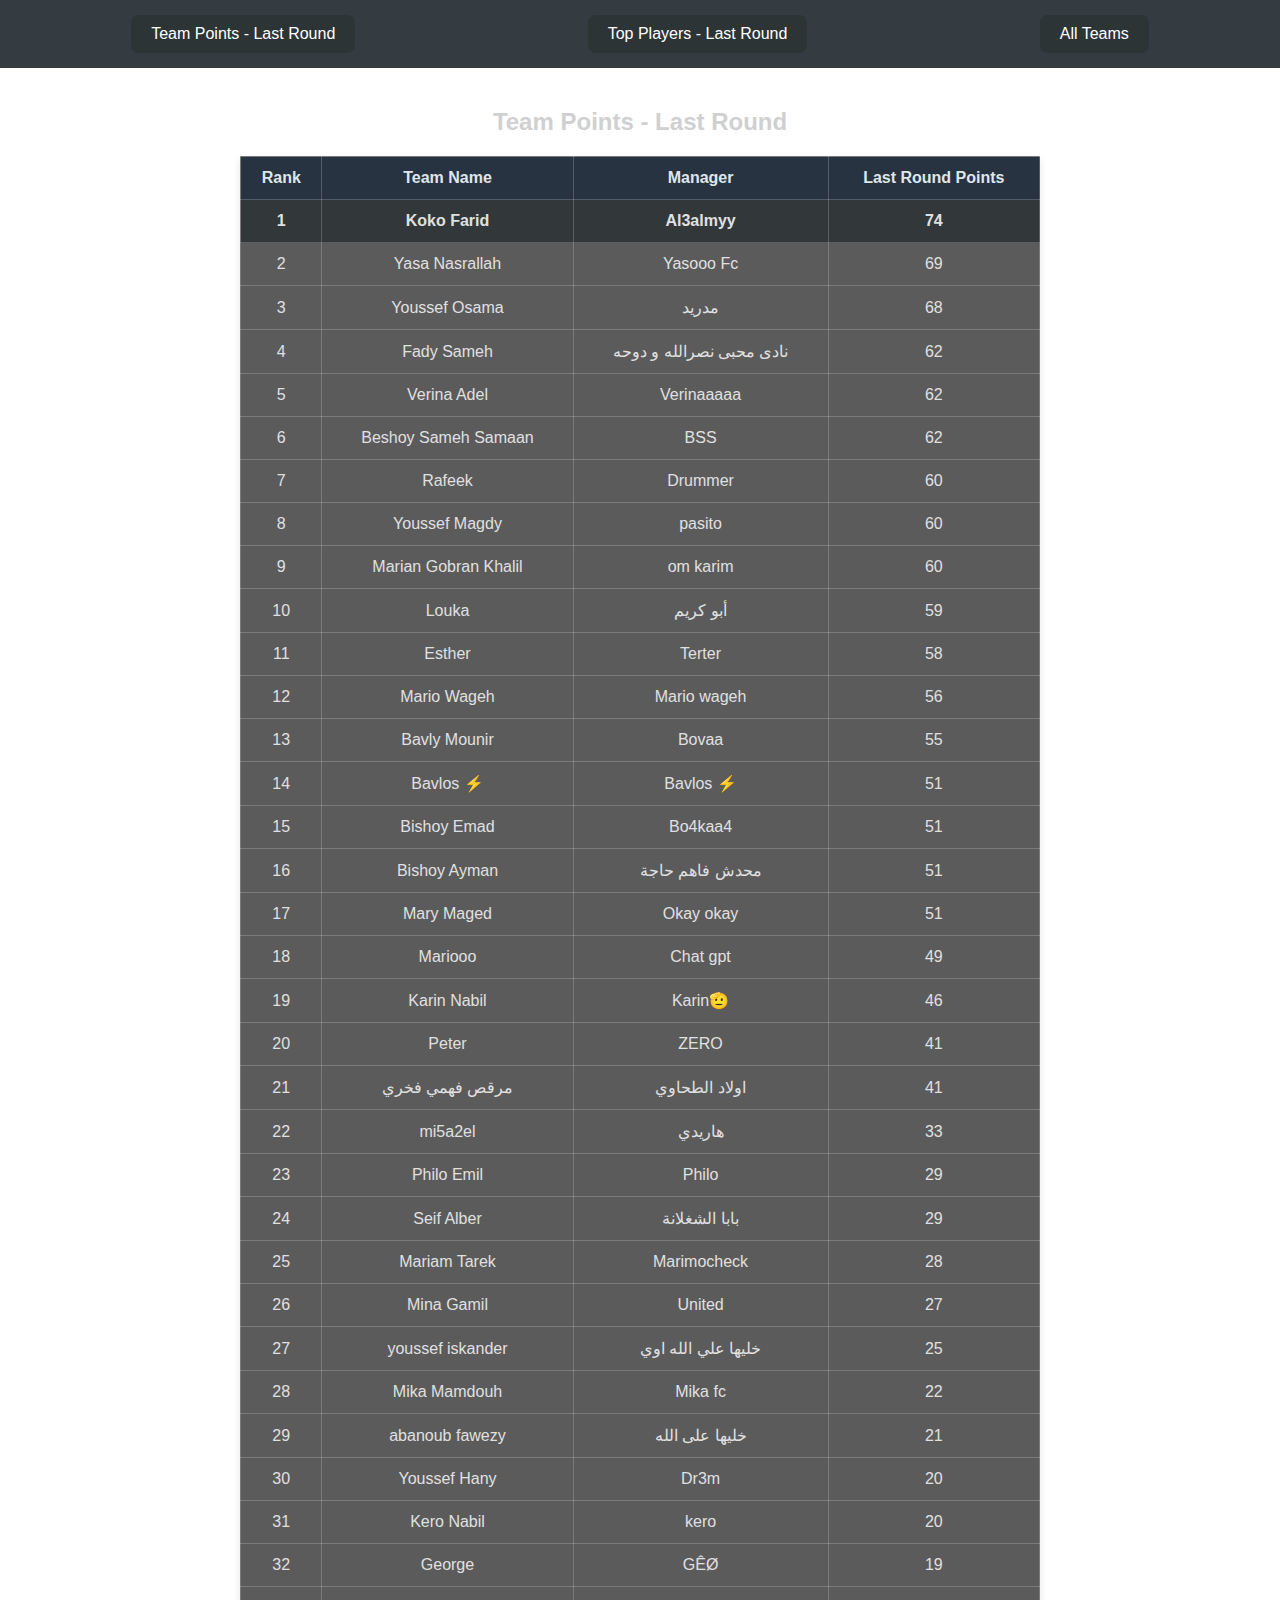
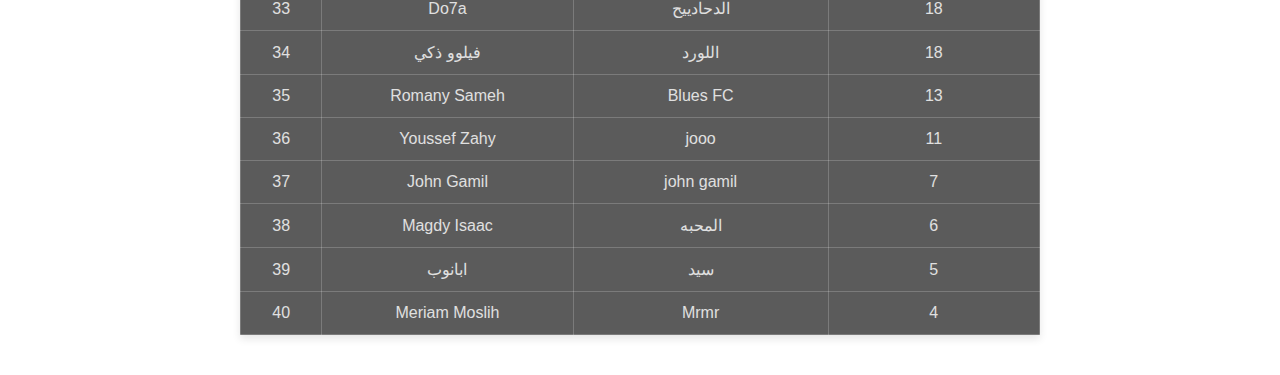
==== index.html @ fc651356 "Update index.html" ====
<!DOCTYPE html>
<html lang="en">
<head>
    <meta charset="UTF-8">
    <meta http-equiv="X-UA-Compatible" content="IE=edge">
    <meta name="viewport" content="width=device-width, initial-scale=1.0">
    <title>Fantasy League Dashboard</title>
     
    <link rel="stylesheet" href="style.css">
</head>
<body>
    <header>
        <nav>
            <button onclick="showSection('fantasy-teams')">Team Points - Last Round</button>
            <button onclick="showSection('top-players')">Top Players - Last Round</button>
            <button onclick="showSection('all-teams')">All Teams</button>
        </nav>
    </header>
    <main>
        <!-- Fantasy Teams Section -->
        <section id="fantasy-teams" class="section active">
            <h2>Team Points - Last Round</h2>
            <table>
                <thead>
                    <tr>
                        <th>Rank</th>
                        <th>Team Name</th>
                        <th>Manager</th>
                        <th>Last Round Points</th>
                    </tr>
                </thead>
                <tbody>
            <tr><td>1</td><td>Koko Farid</td><td>Al3almyy</td><td>74</td></tr>
            <tr><td>2</td><td>Yasa Nasrallah</td><td>Yasooo Fc</td><td>69</td></tr>
            <tr><td>3</td><td>Youssef Osama</td><td>مدريد</td><td>68</td></tr>
            <tr><td>4</td><td>Fady Sameh</td><td>نادى محبى نصرالله و دوحه</td><td>62</td></tr>
            <tr><td>5</td><td>Verina Adel</td><td>Verinaaaaa</td><td>62</td></tr>
            <tr><td>6</td><td>Beshoy Sameh Samaan</td><td>BSS</td><td>62</td></tr>
            <tr><td>7</td><td>Rafeek</td><td>Drummer</td><td>60</td></tr>
            <tr><td>8</td><td>Youssef Magdy</td><td>pasito</td><td>60</td></tr>
            <tr><td>9</td><td>Marian Gobran Khalil</td><td>om karim</td><td>60</td></tr>
            <tr><td>10</td><td>Louka</td><td>أبو كريم</td><td>59</td></tr>
            <tr><td>11</td><td>Esther</td><td>Terter</td><td>58</td></tr>
            <tr><td>12</td><td>Mario Wageh</td><td>Mario wageh</td><td>56</td></tr>
            <tr><td>13</td><td>Bavly Mounir</td><td>Bovaa</td><td>55</td></tr>
            <tr><td>14</td><td>Bavlos ⚡</td><td>Bavlos ⚡</td><td>51</td></tr>
            <tr><td>15</td><td>Bishoy Emad</td><td>Bo4kaa4</td><td>51</td></tr>
            <tr><td>16</td><td>Bishoy Ayman</td><td>محدش فاهم حاجة</td><td>51</td></tr>
            <tr><td>17</td><td>Mary Maged</td><td>Okay okay</td><td>51</td></tr>
            <tr><td>18</td><td>Mariooo</td><td>Chat gpt</td><td>49</td></tr>
            <tr><td>19</td><td>Karin Nabil</td><td>Karin🫡</td><td>46</td></tr>
            <tr><td>20</td><td>Peter</td><td>ZERO</td><td>41</td></tr>
            <tr><td>21</td><td>مرقص فهمي فخري</td><td>اولاد الطحاوي</td><td>41</td></tr>
            <tr><td>22</td><td>mi5a2el</td><td>هاريدي</td><td>33</td></tr>
            <tr><td>23</td><td>Philo Emil</td><td>Philo</td><td>29</td></tr>
            <tr><td>24</td><td>Seif Alber</td><td>بابا الشغلانة</td><td>29</td></tr>
            <tr><td>25</td><td>Mariam Tarek</td><td>Marimocheck</td><td>28</td></tr>
            <tr><td>26</td><td>Mina Gamil</td><td>United</td><td>27</td></tr>
            <tr><td>27</td><td>youssef iskander </td><td>خليها علي الله اوي</td><td>25</td></tr>
            <tr><td>28</td><td>Mika Mamdouh</td><td>Mika fc</td><td>22</td></tr>
            <tr><td>29</td><td>abanoub fawezy</td><td>خليها على الله</td><td>21</td></tr>
            <tr><td>30</td><td>Youssef Hany</td><td>Dr3m</td><td>20</td></tr>
            <tr><td>31</td><td>Kero Nabil</td><td>kero</td><td>20</td></tr>
            <tr><td>32</td><td>George</td><td>GÊØ</td><td>19</td></tr>
            <tr><td>33</td><td>Do7a</td><td>الدحادييح</td><td>18</td></tr>
            <tr><td>34</td><td>فيلوو ذكي</td><td>اللورد</td><td>18</td></tr>
            <tr><td>35</td><td>Romany Sameh</td><td>Blues FC</td><td>13</td></tr>
            <tr><td>36</td><td>Youssef Zahy</td><td>jooo</td><td>11</td></tr>
            <tr><td>37</td><td>John Gamil</td><td>john gamil</td><td>7</td></tr>
            <tr><td>38</td><td>Magdy Isaac</td><td>المحبه</td><td>6</td></tr>
            <tr><td>39</td><td>ابانوب</td><td>سيد</td><td>5</td></tr>
            <tr><td>40</td><td>Meriam Moslih</td><td>Mrmr</td><td>4</td></tr>
                </tbody>
            </table>
        </section>

        <!-- Top Players Section -->
        <section id="top-players" class="section">
            <h2>Top Players - Last Round</h2>
            <div class="player-card-container">
                <div class="player-card">
                    <h3>Player: mario wageh</h3>
                    <p>مستوي: اول</p>
                    <p>Points: 20</p>
                </div>
                <div class="player-card">
                    <h3>Player: paula adel </h3>
                    <p>مستوي : اول </p>
                    <p>Points: 18 </p>
                </div>
                <div class="player-card">
                    <h3>Player: Mr Yonan Diaa { 🔥🔥🔥 اجمد مساعد امين خدمة وصاحب كورة الهاتريك و اجمد حد في البطولة }   </h3>
                    <p> [😔😔 شوفوا التواضع حاطط نفسه تاني علشان الحسد ] مستوي : تاني </p>
                    <p>Points: 16</p>
                </div>
            </div>
        </section>
          <!-- All Teams Section -->
        <section id="all-teams" class="section">
            <h2>All Teams Ranked by Total Points</h2>
            <table>
                <thead>
                    <tr>
                        <th>Rank</th>
                        <th>Player Name</th>
                        <th>Team Name</th>
                        <th>Total Points</th>
                    </tr>
                </thead>
                <tbody>
            </tr>
             <tr><td>1</td><td>Fady Sameh</td><td>نادى محبى نصرالله و دوحه</td><td>171</td></tr>
            <tr><td>2</td><td>Rafeek</td><td>Drummer</td><td>171</td></tr>
            <tr><td>3</td><td>Bavlos ⚡</td><td>Bavlos ⚡</td><td>169</td></tr>
            <tr><td>4</td><td>Bavly Mounir</td><td>Bovaa</td><td>166</td></tr>
            <tr><td>5</td><td>Youssef Osama</td><td>مدريد</td><td>156</td></tr>
            <tr><td>6</td><td>Youssef Magdy</td><td>pasito</td><td>153</td></tr>
            <tr><td>7</td><td>Mariooo</td><td>Chat gpt</td><td>153</td></tr>
            <tr><td>8</td><td>Louka</td><td>أبو كريم</td><td>138</td></tr>
            <tr><td>9</td><td>Verina Adel</td><td>Verinaaaaa</td><td>137</td></tr>
            <tr><td>10</td><td>Bishoy Emad</td><td>Bo4kaa4</td><td>133</td></tr>
            <tr><td>11</td><td>Youssef Hany</td><td>Dr3m</td><td>131</td></tr>
            <tr><td>12</td><td>Bishoy Ayman</td><td>محدش فاهم حاجة</td><td>127</td></tr>
            <tr><td>13</td><td>Yasa Nasrallah</td><td>Yasooo Fc</td><td>122</td></tr>
            <tr><td>14</td><td>Marian Gobran Khalil</td><td>om karim</td><td>104</td></tr>
            <tr><td>15</td><td>Esther</td><td>Terter</td><td>104</td></tr>
            <tr><td>16</td><td>Philo Emil</td><td>Philo</td><td>102</td></tr>
            <tr><td>17</td><td>Seif Alber</td><td>بابا الشغلانة</td><td>100</td></tr>
            <tr><td>18</td><td>George</td><td>GÊØ</td><td>99</td></tr>
            <tr><td>19</td><td>Peter</td><td>ZERO</td><td>93</td></tr>
            <tr><td>20</td><td>Mariam Tarek</td><td>Marimocheck</td><td>93</td></tr>
            <tr><td>21</td><td>Koko Farid</td><td>Al3almyy</td><td>91</td></tr>
            <tr><td>22</td><td>Mary Maged</td><td>Okay okay</td><td>86</td></tr>
            <tr><td>23</td><td>Mario Wageh</td><td>Mario wageh</td><td>85</td></tr>
            <tr><td>24</td><td>Romany Sameh</td><td>Blues FC</td><td>84</td></tr>
            <tr><td>25</td><td>Mika Mamdouh</td><td>Mika fc</td><td>81</td></tr>
            <tr><td>26</td><td>Do7a</td><td>الدحادييح</td><td>79</td></tr>
            <tr><td>27</td><td>Karin Nabil</td><td>Karin🫡</td><td>77</td></tr>
            <tr><td>28</td><td>مرقص فهمي فخري</td><td>اولاد الطحاوي</td><td>72</td></tr>
            <tr><td>29</td><td>Meriam Moslih</td><td>Mrmr</td><td>66</td></tr>
            <tr><td>30</td><td>Kero Nabil</td><td>kero</td><td>64</td></tr>
            <tr><td>31</td><td>Mi5a2el</td><td>هاريدي</td><td>63</td></tr>
            <tr><td>32</td><td>Beshoy Sameh Samaan</td><td>BSS</td><td>62</td></tr>
            <tr><td>33</td><td>خليها علي الله اوي</td><td>خليها علي الله اوي</td><td>55</td></tr>
            <tr><td>34</td><td>Mina Gamil</td><td>United</td><td>53</td></tr>
            <tr><td>35</td><td>Youssef Zahy</td><td>jooo</td><td>51</td></tr>
            <tr><td>36</td><td>مريم يعقوب</td><td>Fantasy asfaar</td><td>48</td></tr>
            <tr><td>37</td><td>فيلوو ذكي</td><td>اللورد</td><td>46</td></tr>
            <tr><td>38</td><td>ابانوب</td><td>سيد</td><td>43</td></tr>
            <tr><td>39</td><td>ميرو</td><td>ميرو</td><td>40</td></tr>
            <tr><td>40</td><td>يوسف نصرالله</td><td>الحصان الفسفوري</td><td>38</td></tr>
            <tr><td>41</td><td>Yousab</td><td>ضحكة 😂😂😂😂🙈</td><td>36</td></tr>
            <tr><td>42</td><td>Magdy Isaac</td><td>المحبه</td><td>29</td></tr>
            <tr><td>43</td><td>خليها على الله</td><td>خليها على الله</td><td>25</td></tr>
            <tr><td>44</td><td>سامح</td><td>سامح</td><td>18</td></tr>
            <tr><td>45</td><td>Remon Ehab</td><td>هكر عين شمس 😎😎☝️☝️</td><td>17</td></tr>
            <tr><td>46</td><td>John Gamil</td><td>john gamil</td><td>15</td></tr>
            <tr><td>47</td><td>Mario FC</td><td>mario fc</td><td>13</td></tr>
            <tr><td>48</td><td>Andrew Gamal</td><td>Zezowski</td><td>4</td></tr>
        </tbody>
    </main>

    <script src="script.js"></script>
</body>
    </html>
---- style.css ----
/* General Reset */
* {
    margin: 0;
    padding: 0;
    box-sizing: border-box;
}

body {
    font-family: Arial, sans-serif;
    background-image: url("https://raw.githubusercontent.com/DaweryElAsfar/DaweryElAsfar.github.io/refs/heads/main/modern-cricket-stadium-night.jpg");
    background-size: cover;
    background-position: center;
    background-repeat: no-repeat;
    color: #d0d0d0; /* Softer white for better readability */
}

/* Navigation Bar */
nav {
    background-color: rgba(30, 39, 46, 0.9); /* Darker navy background */
    color: white;
    display: flex;
    justify-content: space-around;
    padding: 15px;
}

nav button {
    background-color: #2d3436; /* Darker shade for buttons */
    color: white;
    border: none;
    padding: 10px 20px;
    cursor: pointer;
    font-size: 16px;
    border-radius: 8px;
    transition: background-color 0.3s ease;
}

nav button:hover {
    background-color: #0984e3; /* Dark cyan on hover */
}

/* Section Styling */
.section {
    display: none;
    margin: 40px auto;
    max-width: 900px;
    text-align: center;
    position: relative;
    z-index: 1;
}

.section.active {
    display: block;
}

/* Table Styling */
table {
    margin: 20px auto;
    width: 100%;
    max-width: 800px;
    border-collapse: collapse;
    box-shadow: 0 4px 8px rgba(0, 0, 0, 0.1);
    background-color: rgba(50, 50, 50, 0.8); /* Darker background for the table */
}

th, td {
    border: 1px solid rgba(255, 255, 255, 0.2);
    padding: 12px;
    text-align: center;
    color: #e0e0e0; /* Light gray for readability */
    font-family: 'Verdana', sans-serif;
    font-size: 1rem;
}

th {
    background-color: rgba(34, 47, 62, 0.9); /* Darker navy for headers */
    font-weight: bold;
    color: #dfe6e9; /* Light gray for contrast */
}

tbody tr:hover {
    background-color: rgba(255, 255, 255, 0.05); /* Subtle hover effect */
}

/* Special Style for the First Rank */
tbody tr:first-child {
    background-color: rgba(45, 52, 54, 0.9); /* Dark color for first rank */
    color: #00cec9; /* Highlighted cyan text */
    font-weight: bold;
    animation: first-rank-glow 2s infinite alternate;
}

@keyframes first-rank-glow {
    from {
        box-shadow: 0 0 10px #81ecec;
    }
    to {
        box-shadow: 0 0 20px #00cec9;
    }
}

/* Player Card Styling */
.player-card-container {
    display: flex;
    flex-wrap: wrap;
    justify-content: center;
    gap: 20px;
    margin-top: 20px;
}

.player-card {
    background-color: rgba(34, 47, 62, 0.9); /* Dark navy background */
    color: #dfe6e9;
    border-radius: 12px;
    box-shadow: 0 8px 16px rgba(0, 0, 0, 0.2);
    padding: 20px;
    width: 250px;
    text-align: center;
    font-family: 'Verdana', sans-serif;
    font-size: 1.1rem;
    transition: transform 0.3s ease, box-shadow 0.3s ease;
}

.player-card:hover {
    transform: translateY(-10px);
    box-shadow: 0 12px 24px rgba(0, 0, 0, 0.3);
}

.player-card h3 {
    font-size: 1.4rem;
    margin-bottom: 10px;
    color: #00cec9; /* Bright cyan for player name */
}

.player-card p {
    font-size: 1rem;
    color: #b2bec3; /* Softer light gray for player details */
}
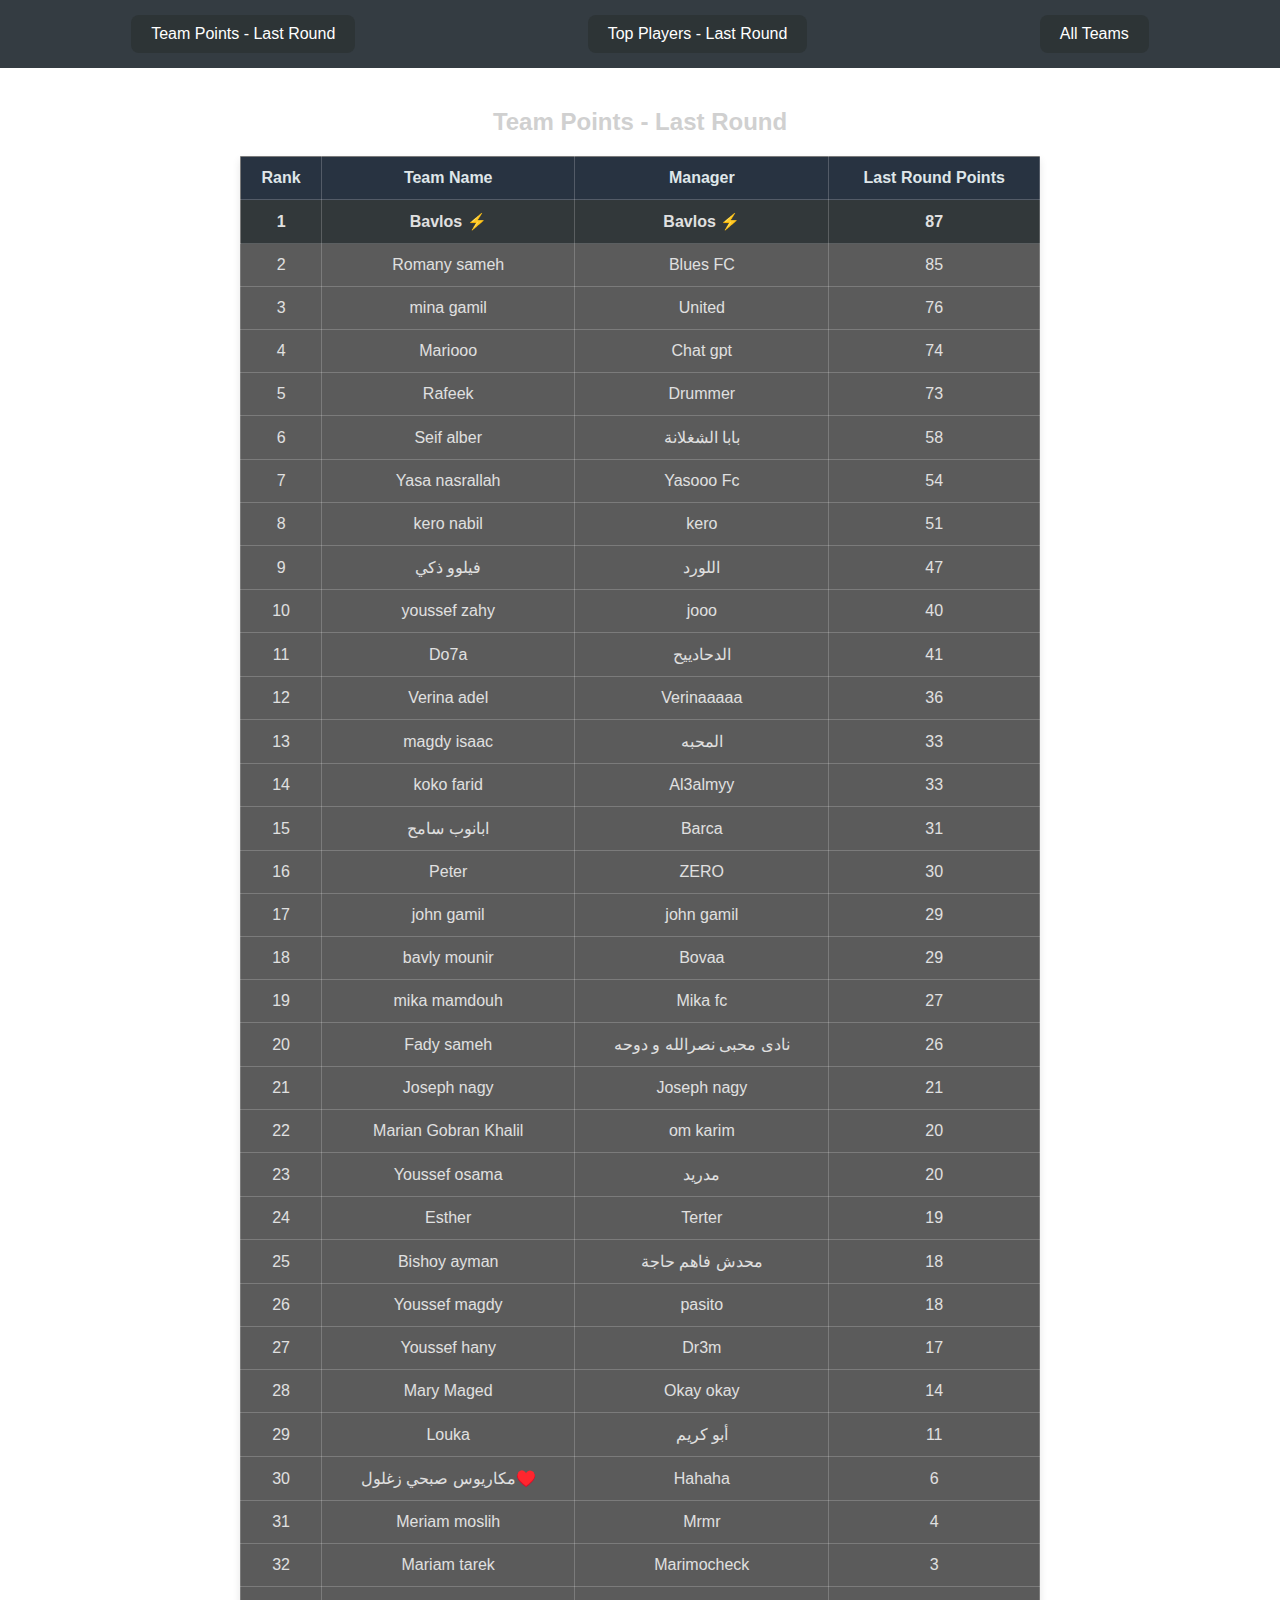
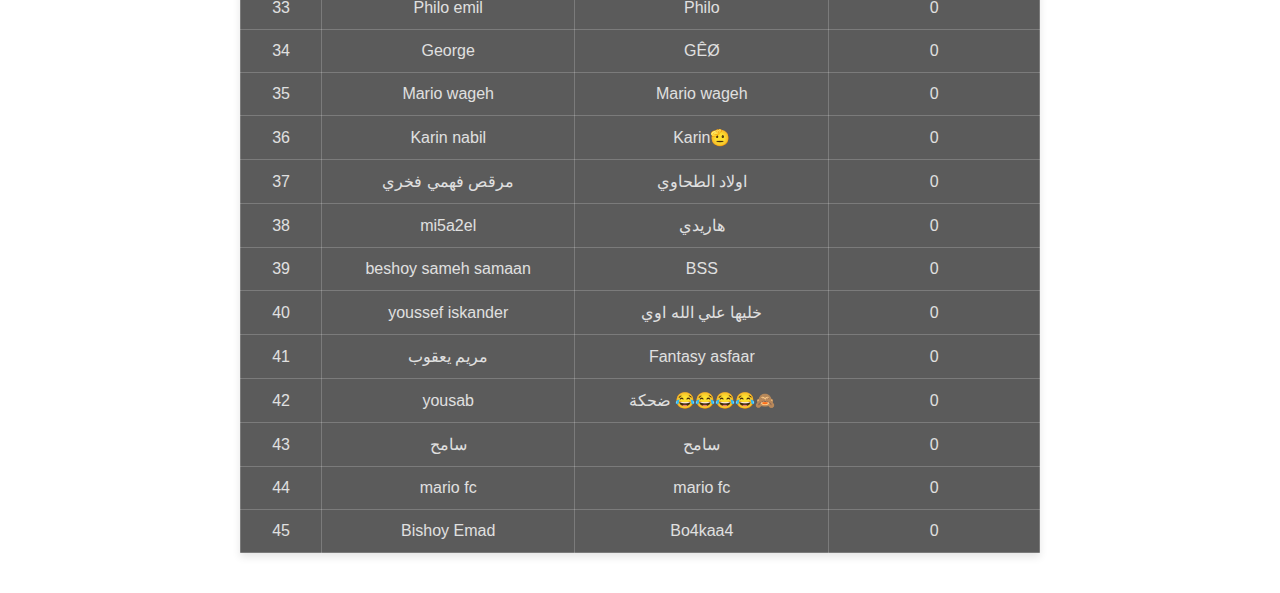
==== commit a6af882e: "Update index.html" ====
--- a/index.html
+++ b/index.html
@@ -29,48 +29,53 @@
                         <th>Last Round Points</th>
                     </tr>
                 </thead>
-                <tbody>
-            <tr><td>1</td><td>Koko Farid</td><td>Al3almyy</td><td>74</td></tr>
-            <tr><td>2</td><td>Yasa Nasrallah</td><td>Yasooo Fc</td><td>69</td></tr>
-            <tr><td>3</td><td>Youssef Osama</td><td>مدريد</td><td>68</td></tr>
-            <tr><td>4</td><td>Fady Sameh</td><td>نادى محبى نصرالله و دوحه</td><td>62</td></tr>
-            <tr><td>5</td><td>Verina Adel</td><td>Verinaaaaa</td><td>62</td></tr>
-            <tr><td>6</td><td>Beshoy Sameh Samaan</td><td>BSS</td><td>62</td></tr>
-            <tr><td>7</td><td>Rafeek</td><td>Drummer</td><td>60</td></tr>
-            <tr><td>8</td><td>Youssef Magdy</td><td>pasito</td><td>60</td></tr>
-            <tr><td>9</td><td>Marian Gobran Khalil</td><td>om karim</td><td>60</td></tr>
-            <tr><td>10</td><td>Louka</td><td>أبو كريم</td><td>59</td></tr>
-            <tr><td>11</td><td>Esther</td><td>Terter</td><td>58</td></tr>
-            <tr><td>12</td><td>Mario Wageh</td><td>Mario wageh</td><td>56</td></tr>
-            <tr><td>13</td><td>Bavly Mounir</td><td>Bovaa</td><td>55</td></tr>
-            <tr><td>14</td><td>Bavlos ⚡</td><td>Bavlos ⚡</td><td>51</td></tr>
-            <tr><td>15</td><td>Bishoy Emad</td><td>Bo4kaa4</td><td>51</td></tr>
-            <tr><td>16</td><td>Bishoy Ayman</td><td>محدش فاهم حاجة</td><td>51</td></tr>
-            <tr><td>17</td><td>Mary Maged</td><td>Okay okay</td><td>51</td></tr>
-            <tr><td>18</td><td>Mariooo</td><td>Chat gpt</td><td>49</td></tr>
-            <tr><td>19</td><td>Karin Nabil</td><td>Karin🫡</td><td>46</td></tr>
-            <tr><td>20</td><td>Peter</td><td>ZERO</td><td>41</td></tr>
-            <tr><td>21</td><td>مرقص فهمي فخري</td><td>اولاد الطحاوي</td><td>41</td></tr>
-            <tr><td>22</td><td>mi5a2el</td><td>هاريدي</td><td>33</td></tr>
-            <tr><td>23</td><td>Philo Emil</td><td>Philo</td><td>29</td></tr>
-            <tr><td>24</td><td>Seif Alber</td><td>بابا الشغلانة</td><td>29</td></tr>
-            <tr><td>25</td><td>Mariam Tarek</td><td>Marimocheck</td><td>28</td></tr>
-            <tr><td>26</td><td>Mina Gamil</td><td>United</td><td>27</td></tr>
-            <tr><td>27</td><td>youssef iskander </td><td>خليها علي الله اوي</td><td>25</td></tr>
-            <tr><td>28</td><td>Mika Mamdouh</td><td>Mika fc</td><td>22</td></tr>
-            <tr><td>29</td><td>abanoub fawezy</td><td>خليها على الله</td><td>21</td></tr>
-            <tr><td>30</td><td>Youssef Hany</td><td>Dr3m</td><td>20</td></tr>
-            <tr><td>31</td><td>Kero Nabil</td><td>kero</td><td>20</td></tr>
-            <tr><td>32</td><td>George</td><td>GÊØ</td><td>19</td></tr>
-            <tr><td>33</td><td>Do7a</td><td>الدحادييح</td><td>18</td></tr>
-            <tr><td>34</td><td>فيلوو ذكي</td><td>اللورد</td><td>18</td></tr>
-            <tr><td>35</td><td>Romany Sameh</td><td>Blues FC</td><td>13</td></tr>
-            <tr><td>36</td><td>Youssef Zahy</td><td>jooo</td><td>11</td></tr>
-            <tr><td>37</td><td>John Gamil</td><td>john gamil</td><td>7</td></tr>
-            <tr><td>38</td><td>Magdy Isaac</td><td>المحبه</td><td>6</td></tr>
-            <tr><td>39</td><td>ابانوب</td><td>سيد</td><td>5</td></tr>
-            <tr><td>40</td><td>Meriam Moslih</td><td>Mrmr</td><td>4</td></tr>
-                </tbody>
+                        <tbody>
+            <tr><td>1</td><td>Bavlos ⚡</td><td>Bavlos ⚡</td><td>87</td></tr>
+            <tr><td>2</td><td>Romany sameh</td><td>Blues FC</td><td>85</td></tr>
+            <tr><td>3</td><td>mina gamil</td><td>United</td><td>76</td></tr>
+            <tr><td>4</td><td>Mariooo</td><td>Chat gpt</td><td>74</td></tr>
+            <tr><td>5</td><td>Rafeek</td><td>Drummer</td><td>73</td></tr>
+            <tr><td>6</td><td>Seif alber</td><td>بابا الشغلانة</td><td>58</td></tr>
+            <tr><td>7</td><td>Yasa nasrallah</td><td>Yasooo Fc</td><td>54</td></tr>
+            <tr><td>8</td><td>kero nabil</td><td>kero</td><td>51</td></tr>
+            <tr><td>9</td><td>فيلوو ذكي</td><td>اللورد</td><td>47</td></tr>
+            <tr><td>10</td><td>youssef zahy</td><td>jooo</td><td>40</td></tr>
+            <tr><td>11</td><td>Do7a</td><td>الدحادييح</td><td>41</td></tr>
+            <tr><td>12</td><td>Verina adel</td><td>Verinaaaaa</td><td>36</td></tr>
+            <tr><td>13</td><td>magdy isaac</td><td>المحبه</td><td>33</td></tr>
+            <tr><td>14</td><td>koko farid</td><td>Al3almyy</td><td>33</td></tr>
+            <tr><td>15</td><td>ابانوب سامح</td><td>Barca</td><td>31</td></tr>
+            <tr><td>16</td><td>Peter</td><td>ZERO</td><td>30</td></tr>
+            <tr><td>17</td><td>john gamil</td><td>john gamil</td><td>29</td></tr>
+            <tr><td>18</td><td>bavly mounir</td><td>Bovaa</td><td>29</td></tr>
+            <tr><td>19</td><td>mika mamdouh</td><td>Mika fc</td><td>27</td></tr>
+            <tr><td>20</td><td>Fady sameh</td><td>نادى محبى نصرالله و دوحه</td><td>26</td></tr>
+            <tr><td>21</td><td>Joseph nagy</td><td>Joseph nagy</td><td>21</td></tr>
+            <tr><td>22</td><td>Marian Gobran Khalil</td><td>om karim</td><td>20</td></tr>
+            <tr><td>23</td><td>Youssef osama</td><td>مدريد</td><td>20</td></tr>
+            <tr><td>24</td><td>Esther</td><td>Terter</td><td>19</td></tr>
+            <tr><td>25</td><td>Bishoy ayman</td><td>محدش فاهم حاجة</td><td>18</td></tr>
+            <tr><td>26</td><td>Youssef magdy</td><td>pasito</td><td>18</td></tr>
+            <tr><td>27</td><td>Youssef hany</td><td>Dr3m</td><td>17</td></tr>
+            <tr><td>28</td><td>Mary Maged</td><td>Okay okay</td><td>14</td></tr>
+            <tr><td>29</td><td>Louka</td><td>أبو كريم</td><td>11</td></tr>
+            <tr><td>30</td><td>مكاريوس صبحي زغلول♥️</td><td>Hahaha</td><td>6</td></tr>
+            <tr><td>31</td><td>Meriam moslih</td><td>Mrmr</td><td>4</td></tr>
+            <tr><td>32</td><td>Mariam tarek</td><td>Marimocheck</td><td>3</td></tr>
+            <tr><td>33</td><td>Philo emil</td><td>Philo</td><td>0</td></tr>
+            <tr><td>34</td><td>George</td><td>GÊØ</td><td>0</td></tr>
+            <tr><td>35</td><td>Mario wageh</td><td>Mario wageh</td><td>0</td></tr>
+            <tr><td>36</td><td>Karin nabil</td><td>Karin🫡</td><td>0</td></tr>
+            <tr><td>37</td><td>مرقص فهمي فخري</td><td>اولاد الطحاوي</td><td>0</td></tr>
+            <tr><td>38</td><td>mi5a2el</td><td>هاريدي</td><td>0</td></tr>
+            <tr><td>39</td><td>beshoy sameh samaan</td><td>BSS</td><td>0</td></tr>
+            <tr><td>40</td><td>youssef iskander</td><td>خليها علي الله اوي</td><td>0</td></tr>
+            <tr><td>41</td><td>مريم يعقوب</td><td>Fantasy asfaar</td><td>0</td></tr>
+            <tr><td>42</td><td>yousab</td><td>ضحكة 😂😂😂😂🙈</td><td>0</td></tr>
+            <tr><td>43</td><td>سامح</td><td>سامح</td><td>0</td></tr>
+            <tr><td>44</td><td>mario fc</td><td>mario fc</td><td>0</td></tr>
+            <tr><td>45</td><td>Bishoy Emad</td><td>Bo4kaa4</td><td>0</td></tr>
+        </tbody>
             </table>
         </section>
 
@@ -79,19 +84,19 @@
             <h2>Top Players - Last Round</h2>
             <div class="player-card-container">
                 <div class="player-card">
-                    <h3>Player: mario wageh</h3>
-                    <p>مستوي: اول</p>
-                    <p>Points: 20</p>
+                    <h3>Player: mario nader </h3>
+                    <p>مستوي: :تالت</p>
+                    <p>Points: 25 </p>
                 </div>
                 <div class="player-card">
-                    <h3>Player: paula adel </h3>
-                    <p>مستوي : اول </p>
+                    <h3>Player: مرقص فهمي </h3>
+                    <p>مستوي : تاني </p>
                     <p>Points: 18 </p>
                 </div>
                 <div class="player-card">
-                    <h3>Player: Mr Yonan Diaa { 🔥🔥🔥 اجمد مساعد امين خدمة وصاحب كورة الهاتريك و اجمد حد في البطولة }   </h3>
-                    <p> [😔😔 شوفوا التواضع حاطط نفسه تاني علشان الحسد ] مستوي : تاني </p>
-                    <p>Points: 16</p>
+                    <h3>Player: روماني سامح   </h3>
+                    <p> مستوي : تاني </p>
+                    <p>Points: 17 </p>
                 </div>
             </div>
         </section>
@@ -107,56 +112,58 @@
                         <th>Total Points</th>
                     </tr>
                 </thead>
-                <tbody>
-            </tr>
-             <tr><td>1</td><td>Fady Sameh</td><td>نادى محبى نصرالله و دوحه</td><td>171</td></tr>
-            <tr><td>2</td><td>Rafeek</td><td>Drummer</td><td>171</td></tr>
-            <tr><td>3</td><td>Bavlos ⚡</td><td>Bavlos ⚡</td><td>169</td></tr>
-            <tr><td>4</td><td>Bavly Mounir</td><td>Bovaa</td><td>166</td></tr>
-            <tr><td>5</td><td>Youssef Osama</td><td>مدريد</td><td>156</td></tr>
-            <tr><td>6</td><td>Youssef Magdy</td><td>pasito</td><td>153</td></tr>
-            <tr><td>7</td><td>Mariooo</td><td>Chat gpt</td><td>153</td></tr>
-            <tr><td>8</td><td>Louka</td><td>أبو كريم</td><td>138</td></tr>
-            <tr><td>9</td><td>Verina Adel</td><td>Verinaaaaa</td><td>137</td></tr>
-            <tr><td>10</td><td>Bishoy Emad</td><td>Bo4kaa4</td><td>133</td></tr>
-            <tr><td>11</td><td>Youssef Hany</td><td>Dr3m</td><td>131</td></tr>
-            <tr><td>12</td><td>Bishoy Ayman</td><td>محدش فاهم حاجة</td><td>127</td></tr>
-            <tr><td>13</td><td>Yasa Nasrallah</td><td>Yasooo Fc</td><td>122</td></tr>
-            <tr><td>14</td><td>Marian Gobran Khalil</td><td>om karim</td><td>104</td></tr>
-            <tr><td>15</td><td>Esther</td><td>Terter</td><td>104</td></tr>
-            <tr><td>16</td><td>Philo Emil</td><td>Philo</td><td>102</td></tr>
-            <tr><td>17</td><td>Seif Alber</td><td>بابا الشغلانة</td><td>100</td></tr>
-            <tr><td>18</td><td>George</td><td>GÊØ</td><td>99</td></tr>
-            <tr><td>19</td><td>Peter</td><td>ZERO</td><td>93</td></tr>
-            <tr><td>20</td><td>Mariam Tarek</td><td>Marimocheck</td><td>93</td></tr>
-            <tr><td>21</td><td>Koko Farid</td><td>Al3almyy</td><td>91</td></tr>
-            <tr><td>22</td><td>Mary Maged</td><td>Okay okay</td><td>86</td></tr>
-            <tr><td>23</td><td>Mario Wageh</td><td>Mario wageh</td><td>85</td></tr>
-            <tr><td>24</td><td>Romany Sameh</td><td>Blues FC</td><td>84</td></tr>
-            <tr><td>25</td><td>Mika Mamdouh</td><td>Mika fc</td><td>81</td></tr>
-            <tr><td>26</td><td>Do7a</td><td>الدحادييح</td><td>79</td></tr>
-            <tr><td>27</td><td>Karin Nabil</td><td>Karin🫡</td><td>77</td></tr>
-            <tr><td>28</td><td>مرقص فهمي فخري</td><td>اولاد الطحاوي</td><td>72</td></tr>
-            <tr><td>29</td><td>Meriam Moslih</td><td>Mrmr</td><td>66</td></tr>
-            <tr><td>30</td><td>Kero Nabil</td><td>kero</td><td>64</td></tr>
-            <tr><td>31</td><td>Mi5a2el</td><td>هاريدي</td><td>63</td></tr>
-            <tr><td>32</td><td>Beshoy Sameh Samaan</td><td>BSS</td><td>62</td></tr>
-            <tr><td>33</td><td>خليها علي الله اوي</td><td>خليها علي الله اوي</td><td>55</td></tr>
-            <tr><td>34</td><td>Mina Gamil</td><td>United</td><td>53</td></tr>
-            <tr><td>35</td><td>Youssef Zahy</td><td>jooo</td><td>51</td></tr>
-            <tr><td>36</td><td>مريم يعقوب</td><td>Fantasy asfaar</td><td>48</td></tr>
-            <tr><td>37</td><td>فيلوو ذكي</td><td>اللورد</td><td>46</td></tr>
-            <tr><td>38</td><td>ابانوب</td><td>سيد</td><td>43</td></tr>
-            <tr><td>39</td><td>ميرو</td><td>ميرو</td><td>40</td></tr>
-            <tr><td>40</td><td>يوسف نصرالله</td><td>الحصان الفسفوري</td><td>38</td></tr>
-            <tr><td>41</td><td>Yousab</td><td>ضحكة 😂😂😂😂🙈</td><td>36</td></tr>
-            <tr><td>42</td><td>Magdy Isaac</td><td>المحبه</td><td>29</td></tr>
-            <tr><td>43</td><td>خليها على الله</td><td>خليها على الله</td><td>25</td></tr>
-            <tr><td>44</td><td>سامح</td><td>سامح</td><td>18</td></tr>
-            <tr><td>45</td><td>Remon Ehab</td><td>هكر عين شمس 😎😎☝️☝️</td><td>17</td></tr>
-            <tr><td>46</td><td>John Gamil</td><td>john gamil</td><td>15</td></tr>
-            <tr><td>47</td><td>Mario FC</td><td>mario fc</td><td>13</td></tr>
-            <tr><td>48</td><td>Andrew Gamal</td><td>Zezowski</td><td>4</td></tr>
+                       <tbody>
+            <tr><td>1</td><td>Bavlos ⚡</td><td>Bavlos ⚡</td><td>256</td></tr>
+            <tr><td>2</td><td>Rafeek</td><td>Drummer</td><td>244</td></tr>
+            <tr><td>3</td><td>Mariooo</td><td>Chat gpt</td><td>227</td></tr>
+            <tr><td>4</td><td>Fady sameh</td><td>نادى محبى نصرالله و دوحه</td><td>197</td></tr>
+            <tr><td>5</td><td>bavly mounir</td><td>Bovaa</td><td>195</td></tr>
+            <tr><td>6</td><td>Yasa nasrallah</td><td>Yasooo Fc</td><td>176</td></tr>
+            <tr><td>7</td><td>koko farid</td><td>Al3almyy</td><td>176</td></tr>
+            <tr><td>8</td><td>Youssef osama</td><td>مدريد</td><td>176</td></tr>
+            <tr><td>9</td><td>Verina adel</td><td>Verinaaaaa</td><td>173</td></tr>
+            <tr><td>10</td><td>Youssef magdy</td><td>pasito</td><td>171</td></tr>
+            <tr><td>11</td><td>Romany sameh</td><td>Blues FC</td><td>169</td></tr>
+            <tr><td>12</td><td>Seif alber</td><td>بابا الشغلانة</td><td>158</td></tr>
+            <tr><td>13</td><td>Louka</td><td>أبو كريم</td><td>149</td></tr>
+            <tr><td>14</td><td>Youssef hany</td><td>Dr3m</td><td>148</td></tr>
+            <tr><td>15</td><td>Bishoy ayman</td><td>محدش فاهم حاجة</td><td>145</td></tr>
+            <tr><td>16</td><td>Bishoy Emad</td><td>Bo4kaa4</td><td>133</td></tr>
+            <tr><td>17</td><td>mina gamil</td><td>United</td><td>129</td></tr>
+            <tr><td>18</td><td>Marian Gobran Khalil</td><td>om karim</td><td>124</td></tr>
+            <tr><td>19</td><td>Peter</td><td>ZERO</td><td>123</td></tr>
+            <tr><td>20</td><td>Esther</td><td>Terter</td><td>123</td></tr>
+            <tr><td>21</td><td>Do7a</td><td>الدحادييح</td><td>120</td></tr>
+            <tr><td>22</td><td>kero nabil</td><td>kero</td><td>115</td></tr>
+            <tr><td>23</td><td>mika mamdouh</td><td>Mika fc</td><td>108</td></tr>
+            <tr><td>24</td><td>Philo emil</td><td>Philo</td><td>102</td></tr>
+            <tr><td>25</td><td>Mary Maged</td><td>Okay okay</td><td>100</td></tr>
+            <tr><td>26</td><td>George</td><td>GÊØ</td><td>99</td></tr>
+            <tr><td>27</td><td>Mariam tarek</td><td>Marimocheck</td><td>96</td></tr>
+            <tr><td>28</td><td>فيلوو ذكي</td><td>اللورد</td><td>93</td></tr>
+            <tr><td>29</td><td>youssef zahy</td><td>jooo</td><td>91</td></tr>
+            <tr><td>30</td><td>Mario wageh</td><td>Mario wageh</td><td>85</td></tr>
+            <tr><td>31</td><td>Karin nabil</td><td>Karin🫡</td><td>77</td></tr>
+            <tr><td>32</td><td>مرقص فهمي فخري</td><td>اولاد الطحاوي</td><td>72</td></tr>
+            <tr><td>33</td><td>ابانوب</td><td>سيد</td><td>71</td></tr>
+            <tr><td>34</td><td>Meriam moslih</td><td>Mrmr</td><td>70</td></tr>
+            <tr><td>35</td><td>mi5a2el</td><td>هاريدي</td><td>63</td></tr>
+            <tr><td>36</td><td>magdy isaac</td><td>المحبه</td><td>62</td></tr>
+            <tr><td>37</td><td>beshoy sameh samaan</td><td>BSS</td><td>62</td></tr>
+            <tr><td>38</td><td>youssef iskander</td><td>خليها علي الله اوي</td><td>55</td></tr>
+            <tr><td>39</td><td>مريم يعقوب</td><td>Fantasy asfaar</td><td>48</td></tr>
+            <tr><td>40</td><td>john gamil</td><td>john gamil</td><td>44</td></tr>
+            <tr><td>41</td><td>ميرو</td><td>ميرو</td><td>40</td></tr>
+            <tr><td>42</td><td>يوسف نصرالله</td><td>الحصان الفسفوري</td><td>38</td></tr>
+            <tr><td>43</td><td>yousab</td><td>ضحكة 😂😂😂😂🙈</td><td>36</td></tr>
+            <tr><td>44</td><td>ابانوب سامح</td><td>Barca</td><td>31</td></tr>
+            <tr><td>45</td><td>abanoub fawezy</td><td>خليها على الله</td><td>25</td></tr>
+            <tr><td>46</td><td>Joseph nagy</td><td>Joseph nagy</td><td>21</td></tr>
+            <tr><td>47</td><td>سامح</td><td>سامح</td><td>18</td></tr>
+            <tr><td>48</td><td>remon ehab</td><td>هكر عين شمس 😎😎☝️☝️</td><td>17</td></tr>
+            <tr><td>49</td><td>mario fc</td><td>mario fc</td><td>13</td></tr>
+            <tr><td>50</td><td>مكاريوس صبحي زغلول♥️</td><td>Hahaha</td><td>6</td></tr>
+            <tr><td>51</td><td>andrew gamal</td><td>Zezowski</td><td>4</td></tr>
         </tbody>
     </main>
 
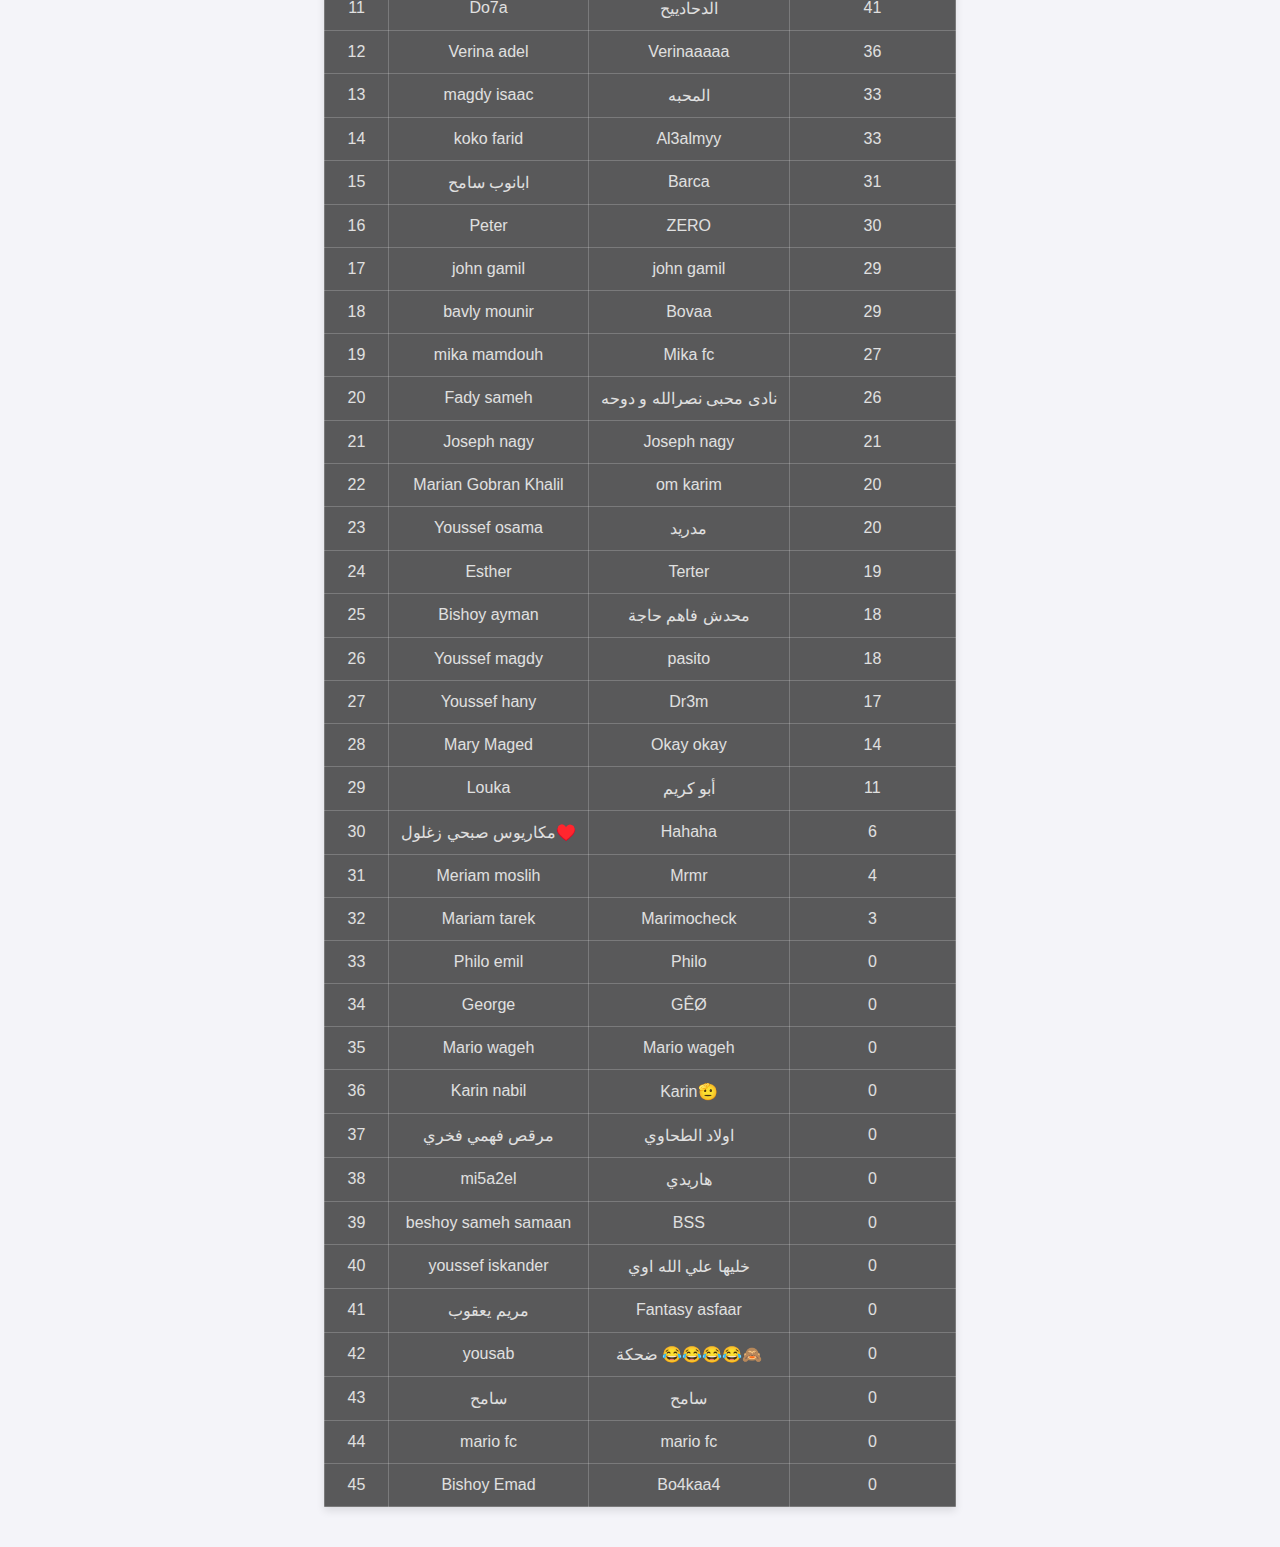
==== commit 8a15f94e: "Update index.html" ====
--- a/index.html
+++ b/index.html
@@ -12,7 +12,7 @@
     <header>
         <nav>
             <button onclick="showSection('fantasy-teams')">Team Points - Last Round</button>
-            <button onclick="showSection('top-players')">Top Players - Last Round</button>
+            <button onclick="showSection('top-players')"></button>
             <button onclick="showSection('all-teams')">All Teams</button>
         </nav>
     </header>
@@ -165,6 +165,161 @@
             <tr><td>50</td><td>مكاريوس صبحي زغلول♥️</td><td>Hahaha</td><td>6</td></tr>
             <tr><td>51</td><td>andrew gamal</td><td>Zezowski</td><td>4</td></tr>
         </tbody>
+    <meta charset="UTF-8">
+    <meta name="viewport" content="width=device-width, initial-scale=1.0">
+    <title>Player Ranking</title>
+    <style>
+        body {
+            font-family: Arial, sans-serif;
+            display: flex;
+            flex-direction: column;
+            align-items: center;
+            justify-content: center;
+            height: 100vh;
+            margin: 0;
+            background: #f4f4f9;
+        }
+        .podium {
+            display: flex;
+            align-items: flex-end;
+            gap: 20px;
+        }
+        .player-card {
+            position: relative;
+            width: 120px;
+            height: 150px;
+            display: flex;
+            flex-direction: column;
+            align-items: center;
+            justify-content: center;
+            background: #ddd;
+            border-radius: 10px;
+            box-shadow: 0 4px 8px rgba(0, 0, 0, 0.1);
+            cursor: pointer;
+            transition: transform 0.3s, box-shadow 0.3s;
+        }
+        .player-card:hover {
+            transform: translateY(-10px);
+            box-shadow: 0 8px 16px rgba(0, 0, 0, 0.2);
+        }
+        .gold {
+            background: gold;
+            animation: pulse 2s infinite;
+        }
+        .silver {
+            background: silver;
+            animation: shimmer 2s linear infinite;
+        }
+        .bronze {
+            background: #cd7f32;
+            animation: spinIn 1s ease-out;
+        }
+        .player-name {
+            font-weight: bold;
+            margin-top: 10px;
+        }
+        @keyframes pulse {
+            0%, 100% { box-shadow: 0 0 10px rgba(255, 215, 0, 0.5); }
+            50% { box-shadow: 0 0 20px rgba(255, 215, 0, 1); }
+        }
+        @keyframes shimmer {
+            0% { background-position: -150%; }
+            100% { background-position: 150%; }
+        }
+        @keyframes spinIn {
+            0% { transform: rotateY(90deg); opacity: 0; }
+            100% { transform: rotateY(0deg); opacity: 1; }
+        }
+        .details {
+            margin-top: 20px;
+            width: 80%;
+            max-width: 600px;
+            background: #fff;
+            padding: 20px;
+            border-radius: 10px;
+            box-shadow: 0 4px 8px rgba(0, 0, 0, 0.1);
+            display: none;
+        }
+        .details table {
+            width: 100%;
+            border-collapse: collapse;
+        }
+        .details table th, .details table td {
+            padding: 10px;
+            text-align: left;
+            border-bottom: 1px solid #ddd;
+        }
+    </style>
+</head>
+<body>
+    <div class="podium">
+        <div class="player-card silver" data-player="silver">
+            <div class="player-name">Silver</div>
+        </div>
+        <div class="player-card gold" data-player="gold">
+            <div class="player-name">Gold</div>
+        </div>
+        <div class="player-card bronze" data-player="bronze">
+            <div class="player-name">Bronze</div>
+        </div>
+    </div>
+
+    <div class="details" id="details">
+        <h3>Player Details</h3>
+        <table>
+            <thead>
+                <tr>
+                    <th>Round</th>
+                    <th>Points</th>
+                </tr>
+            </thead>
+            <tbody id="details-body">
+                <!-- Dynamic content goes here -->
+            </tbody>
+        </table>
+    </div>
+
+    <script>
+        const players = {
+            gold: [
+                { round: 1, points: 50 },
+                { round: 2, points: 70 },
+                { round: 3, points: 90 },
+            ],
+            silver: [
+                { round: 1, points: 40 },
+                { round: 2, points: 60 },
+                { round: 3, points: 80 },
+            ],
+            bronze: [
+                { round: 1, points: 30 },
+                { round: 2, points: 50 },
+                { round: 3, points: 70 },
+            ],
+        };
+
+        const cards = document.querySelectorAll('.player-card');
+        const details = document.getElementById('details');
+        const detailsBody = document.getElementById('details-body');
+
+        cards.forEach(card => {
+            card.addEventListener('click', () => {
+                const player = card.dataset.player;
+                const data = players[player];
+
+                detailsBody.innerHTML = data.map(row => `
+                    <tr>
+                        <td>${row.round}</td>
+                        <td>${row.points}</td>
+                    </tr>
+                `).join('');
+
+                details.style.display = 'block';
+            });
+        });
+    </script>
+
+                
     </main>
 
     <script src="script.js"></script>
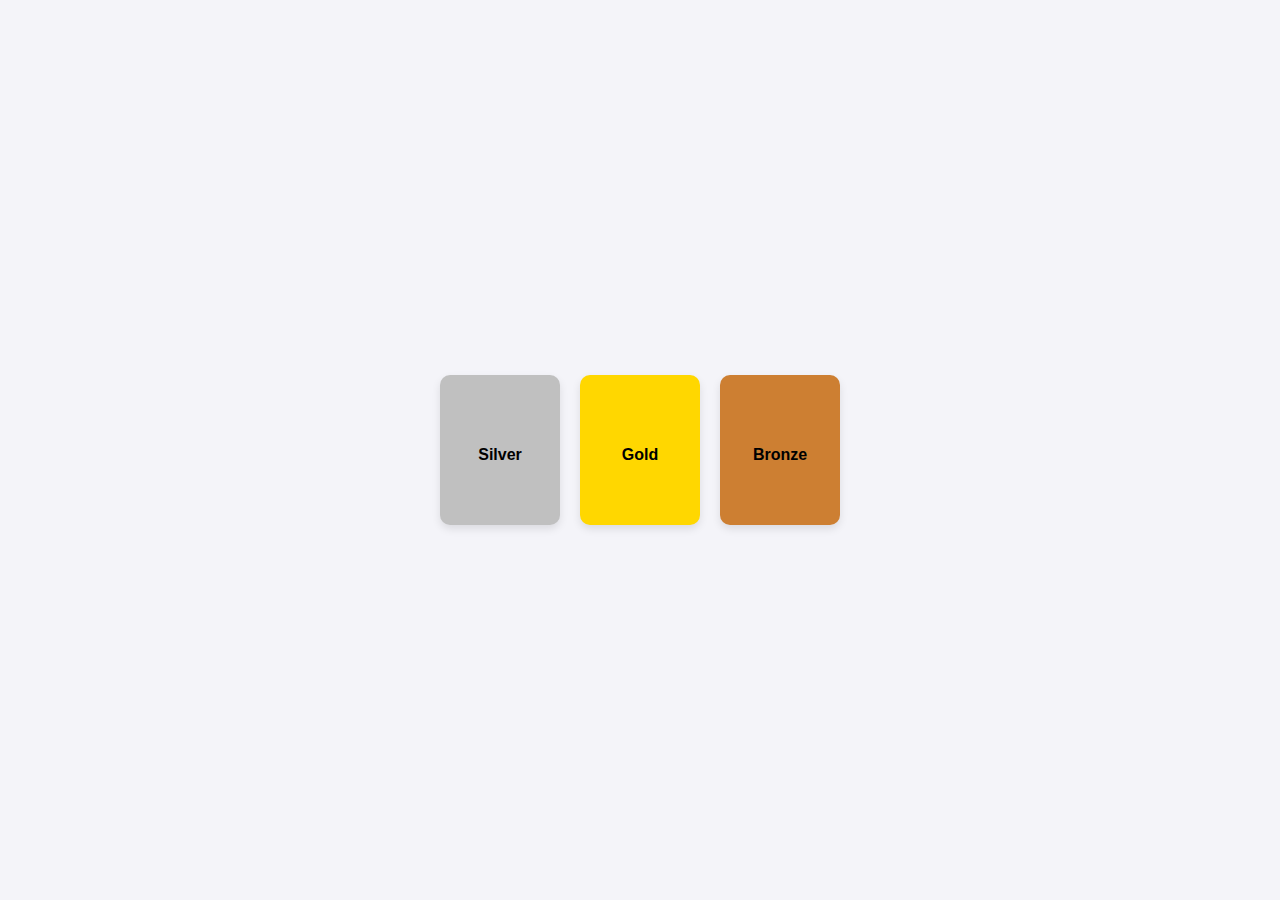
==== commit 63c0b430: "Rename indexx.html to index.html" ====
--- a/index.html
+++ b/index.html
@@ -1,170 +1,6 @@
 <!DOCTYPE html>
 <html lang="en">
 <head>
-    <meta charset="UTF-8">
-    <meta http-equiv="X-UA-Compatible" content="IE=edge">
-    <meta name="viewport" content="width=device-width, initial-scale=1.0">
-    <title>Fantasy League Dashboard</title>
-     
-    <link rel="stylesheet" href="style.css">
-</head>
-<body>
-    <header>
-        <nav>
-            <button onclick="showSection('fantasy-teams')">Team Points - Last Round</button>
-            <button onclick="showSection('top-players')"></button>
-            <button onclick="showSection('all-teams')">All Teams</button>
-        </nav>
-    </header>
-    <main>
-        <!-- Fantasy Teams Section -->
-        <section id="fantasy-teams" class="section active">
-            <h2>Team Points - Last Round</h2>
-            <table>
-                <thead>
-                    <tr>
-                        <th>Rank</th>
-                        <th>Team Name</th>
-                        <th>Manager</th>
-                        <th>Last Round Points</th>
-                    </tr>
-                </thead>
-                        <tbody>
-            <tr><td>1</td><td>Bavlos ⚡</td><td>Bavlos ⚡</td><td>87</td></tr>
-            <tr><td>2</td><td>Romany sameh</td><td>Blues FC</td><td>85</td></tr>
-            <tr><td>3</td><td>mina gamil</td><td>United</td><td>76</td></tr>
-            <tr><td>4</td><td>Mariooo</td><td>Chat gpt</td><td>74</td></tr>
-            <tr><td>5</td><td>Rafeek</td><td>Drummer</td><td>73</td></tr>
-            <tr><td>6</td><td>Seif alber</td><td>بابا الشغلانة</td><td>58</td></tr>
-            <tr><td>7</td><td>Yasa nasrallah</td><td>Yasooo Fc</td><td>54</td></tr>
-            <tr><td>8</td><td>kero nabil</td><td>kero</td><td>51</td></tr>
-            <tr><td>9</td><td>فيلوو ذكي</td><td>اللورد</td><td>47</td></tr>
-            <tr><td>10</td><td>youssef zahy</td><td>jooo</td><td>40</td></tr>
-            <tr><td>11</td><td>Do7a</td><td>الدحادييح</td><td>41</td></tr>
-            <tr><td>12</td><td>Verina adel</td><td>Verinaaaaa</td><td>36</td></tr>
-            <tr><td>13</td><td>magdy isaac</td><td>المحبه</td><td>33</td></tr>
-            <tr><td>14</td><td>koko farid</td><td>Al3almyy</td><td>33</td></tr>
-            <tr><td>15</td><td>ابانوب سامح</td><td>Barca</td><td>31</td></tr>
-            <tr><td>16</td><td>Peter</td><td>ZERO</td><td>30</td></tr>
-            <tr><td>17</td><td>john gamil</td><td>john gamil</td><td>29</td></tr>
-            <tr><td>18</td><td>bavly mounir</td><td>Bovaa</td><td>29</td></tr>
-            <tr><td>19</td><td>mika mamdouh</td><td>Mika fc</td><td>27</td></tr>
-            <tr><td>20</td><td>Fady sameh</td><td>نادى محبى نصرالله و دوحه</td><td>26</td></tr>
-            <tr><td>21</td><td>Joseph nagy</td><td>Joseph nagy</td><td>21</td></tr>
-            <tr><td>22</td><td>Marian Gobran Khalil</td><td>om karim</td><td>20</td></tr>
-            <tr><td>23</td><td>Youssef osama</td><td>مدريد</td><td>20</td></tr>
-            <tr><td>24</td><td>Esther</td><td>Terter</td><td>19</td></tr>
-            <tr><td>25</td><td>Bishoy ayman</td><td>محدش فاهم حاجة</td><td>18</td></tr>
-            <tr><td>26</td><td>Youssef magdy</td><td>pasito</td><td>18</td></tr>
-            <tr><td>27</td><td>Youssef hany</td><td>Dr3m</td><td>17</td></tr>
-            <tr><td>28</td><td>Mary Maged</td><td>Okay okay</td><td>14</td></tr>
-            <tr><td>29</td><td>Louka</td><td>أبو كريم</td><td>11</td></tr>
-            <tr><td>30</td><td>مكاريوس صبحي زغلول♥️</td><td>Hahaha</td><td>6</td></tr>
-            <tr><td>31</td><td>Meriam moslih</td><td>Mrmr</td><td>4</td></tr>
-            <tr><td>32</td><td>Mariam tarek</td><td>Marimocheck</td><td>3</td></tr>
-            <tr><td>33</td><td>Philo emil</td><td>Philo</td><td>0</td></tr>
-            <tr><td>34</td><td>George</td><td>GÊØ</td><td>0</td></tr>
-            <tr><td>35</td><td>Mario wageh</td><td>Mario wageh</td><td>0</td></tr>
-            <tr><td>36</td><td>Karin nabil</td><td>Karin🫡</td><td>0</td></tr>
-            <tr><td>37</td><td>مرقص فهمي فخري</td><td>اولاد الطحاوي</td><td>0</td></tr>
-            <tr><td>38</td><td>mi5a2el</td><td>هاريدي</td><td>0</td></tr>
-            <tr><td>39</td><td>beshoy sameh samaan</td><td>BSS</td><td>0</td></tr>
-            <tr><td>40</td><td>youssef iskander</td><td>خليها علي الله اوي</td><td>0</td></tr>
-            <tr><td>41</td><td>مريم يعقوب</td><td>Fantasy asfaar</td><td>0</td></tr>
-            <tr><td>42</td><td>yousab</td><td>ضحكة 😂😂😂😂🙈</td><td>0</td></tr>
-            <tr><td>43</td><td>سامح</td><td>سامح</td><td>0</td></tr>
-            <tr><td>44</td><td>mario fc</td><td>mario fc</td><td>0</td></tr>
-            <tr><td>45</td><td>Bishoy Emad</td><td>Bo4kaa4</td><td>0</td></tr>
-        </tbody>
-            </table>
-        </section>
-
-        <!-- Top Players Section -->
-        <section id="top-players" class="section">
-            <h2>Top Players - Last Round</h2>
-            <div class="player-card-container">
-                <div class="player-card">
-                    <h3>Player: mario nader </h3>
-                    <p>مستوي: :تالت</p>
-                    <p>Points: 25 </p>
-                </div>
-                <div class="player-card">
-                    <h3>Player: مرقص فهمي </h3>
-                    <p>مستوي : تاني </p>
-                    <p>Points: 18 </p>
-                </div>
-                <div class="player-card">
-                    <h3>Player: روماني سامح   </h3>
-                    <p> مستوي : تاني </p>
-                    <p>Points: 17 </p>
-                </div>
-            </div>
-        </section>
-          <!-- All Teams Section -->
-        <section id="all-teams" class="section">
-            <h2>All Teams Ranked by Total Points</h2>
-            <table>
-                <thead>
-                    <tr>
-                        <th>Rank</th>
-                        <th>Player Name</th>
-                        <th>Team Name</th>
-                        <th>Total Points</th>
-                    </tr>
-                </thead>
-                       <tbody>
-            <tr><td>1</td><td>Bavlos ⚡</td><td>Bavlos ⚡</td><td>256</td></tr>
-            <tr><td>2</td><td>Rafeek</td><td>Drummer</td><td>244</td></tr>
-            <tr><td>3</td><td>Mariooo</td><td>Chat gpt</td><td>227</td></tr>
-            <tr><td>4</td><td>Fady sameh</td><td>نادى محبى نصرالله و دوحه</td><td>197</td></tr>
-            <tr><td>5</td><td>bavly mounir</td><td>Bovaa</td><td>195</td></tr>
-            <tr><td>6</td><td>Yasa nasrallah</td><td>Yasooo Fc</td><td>176</td></tr>
-            <tr><td>7</td><td>koko farid</td><td>Al3almyy</td><td>176</td></tr>
-            <tr><td>8</td><td>Youssef osama</td><td>مدريد</td><td>176</td></tr>
-            <tr><td>9</td><td>Verina adel</td><td>Verinaaaaa</td><td>173</td></tr>
-            <tr><td>10</td><td>Youssef magdy</td><td>pasito</td><td>171</td></tr>
-            <tr><td>11</td><td>Romany sameh</td><td>Blues FC</td><td>169</td></tr>
-            <tr><td>12</td><td>Seif alber</td><td>بابا الشغلانة</td><td>158</td></tr>
-            <tr><td>13</td><td>Louka</td><td>أبو كريم</td><td>149</td></tr>
-            <tr><td>14</td><td>Youssef hany</td><td>Dr3m</td><td>148</td></tr>
-            <tr><td>15</td><td>Bishoy ayman</td><td>محدش فاهم حاجة</td><td>145</td></tr>
-            <tr><td>16</td><td>Bishoy Emad</td><td>Bo4kaa4</td><td>133</td></tr>
-            <tr><td>17</td><td>mina gamil</td><td>United</td><td>129</td></tr>
-            <tr><td>18</td><td>Marian Gobran Khalil</td><td>om karim</td><td>124</td></tr>
-            <tr><td>19</td><td>Peter</td><td>ZERO</td><td>123</td></tr>
-            <tr><td>20</td><td>Esther</td><td>Terter</td><td>123</td></tr>
-            <tr><td>21</td><td>Do7a</td><td>الدحادييح</td><td>120</td></tr>
-            <tr><td>22</td><td>kero nabil</td><td>kero</td><td>115</td></tr>
-            <tr><td>23</td><td>mika mamdouh</td><td>Mika fc</td><td>108</td></tr>
-            <tr><td>24</td><td>Philo emil</td><td>Philo</td><td>102</td></tr>
-            <tr><td>25</td><td>Mary Maged</td><td>Okay okay</td><td>100</td></tr>
-            <tr><td>26</td><td>George</td><td>GÊØ</td><td>99</td></tr>
-            <tr><td>27</td><td>Mariam tarek</td><td>Marimocheck</td><td>96</td></tr>
-            <tr><td>28</td><td>فيلوو ذكي</td><td>اللورد</td><td>93</td></tr>
-            <tr><td>29</td><td>youssef zahy</td><td>jooo</td><td>91</td></tr>
-            <tr><td>30</td><td>Mario wageh</td><td>Mario wageh</td><td>85</td></tr>
-            <tr><td>31</td><td>Karin nabil</td><td>Karin🫡</td><td>77</td></tr>
-            <tr><td>32</td><td>مرقص فهمي فخري</td><td>اولاد الطحاوي</td><td>72</td></tr>
-            <tr><td>33</td><td>ابانوب</td><td>سيد</td><td>71</td></tr>
-            <tr><td>34</td><td>Meriam moslih</td><td>Mrmr</td><td>70</td></tr>
-            <tr><td>35</td><td>mi5a2el</td><td>هاريدي</td><td>63</td></tr>
-            <tr><td>36</td><td>magdy isaac</td><td>المحبه</td><td>62</td></tr>
-            <tr><td>37</td><td>beshoy sameh samaan</td><td>BSS</td><td>62</td></tr>
-            <tr><td>38</td><td>youssef iskander</td><td>خليها علي الله اوي</td><td>55</td></tr>
-            <tr><td>39</td><td>مريم يعقوب</td><td>Fantasy asfaar</td><td>48</td></tr>
-            <tr><td>40</td><td>john gamil</td><td>john gamil</td><td>44</td></tr>
-            <tr><td>41</td><td>ميرو</td><td>ميرو</td><td>40</td></tr>
-            <tr><td>42</td><td>يوسف نصرالله</td><td>الحصان الفسفوري</td><td>38</td></tr>
-            <tr><td>43</td><td>yousab</td><td>ضحكة 😂😂😂😂🙈</td><td>36</td></tr>
-            <tr><td>44</td><td>ابانوب سامح</td><td>Barca</td><td>31</td></tr>
-            <tr><td>45</td><td>abanoub fawezy</td><td>خليها على الله</td><td>25</td></tr>
-            <tr><td>46</td><td>Joseph nagy</td><td>Joseph nagy</td><td>21</td></tr>
-            <tr><td>47</td><td>سامح</td><td>سامح</td><td>18</td></tr>
-            <tr><td>48</td><td>remon ehab</td><td>هكر عين شمس 😎😎☝️☝️</td><td>17</td></tr>
-            <tr><td>49</td><td>mario fc</td><td>mario fc</td><td>13</td></tr>
-            <tr><td>50</td><td>مكاريوس صبحي زغلول♥️</td><td>Hahaha</td><td>6</td></tr>
-            <tr><td>51</td><td>andrew gamal</td><td>Zezowski</td><td>4</td></tr>
-        </tbody>
     <meta charset="UTF-8">
     <meta name="viewport" content="width=device-width, initial-scale=1.0">
     <title>Player Ranking</title>
@@ -318,10 +154,5 @@
             });
         });
     </script>
-
-                
-    </main>
-
-    <script src="script.js"></script>
 </body>
-    </html>
+</html>
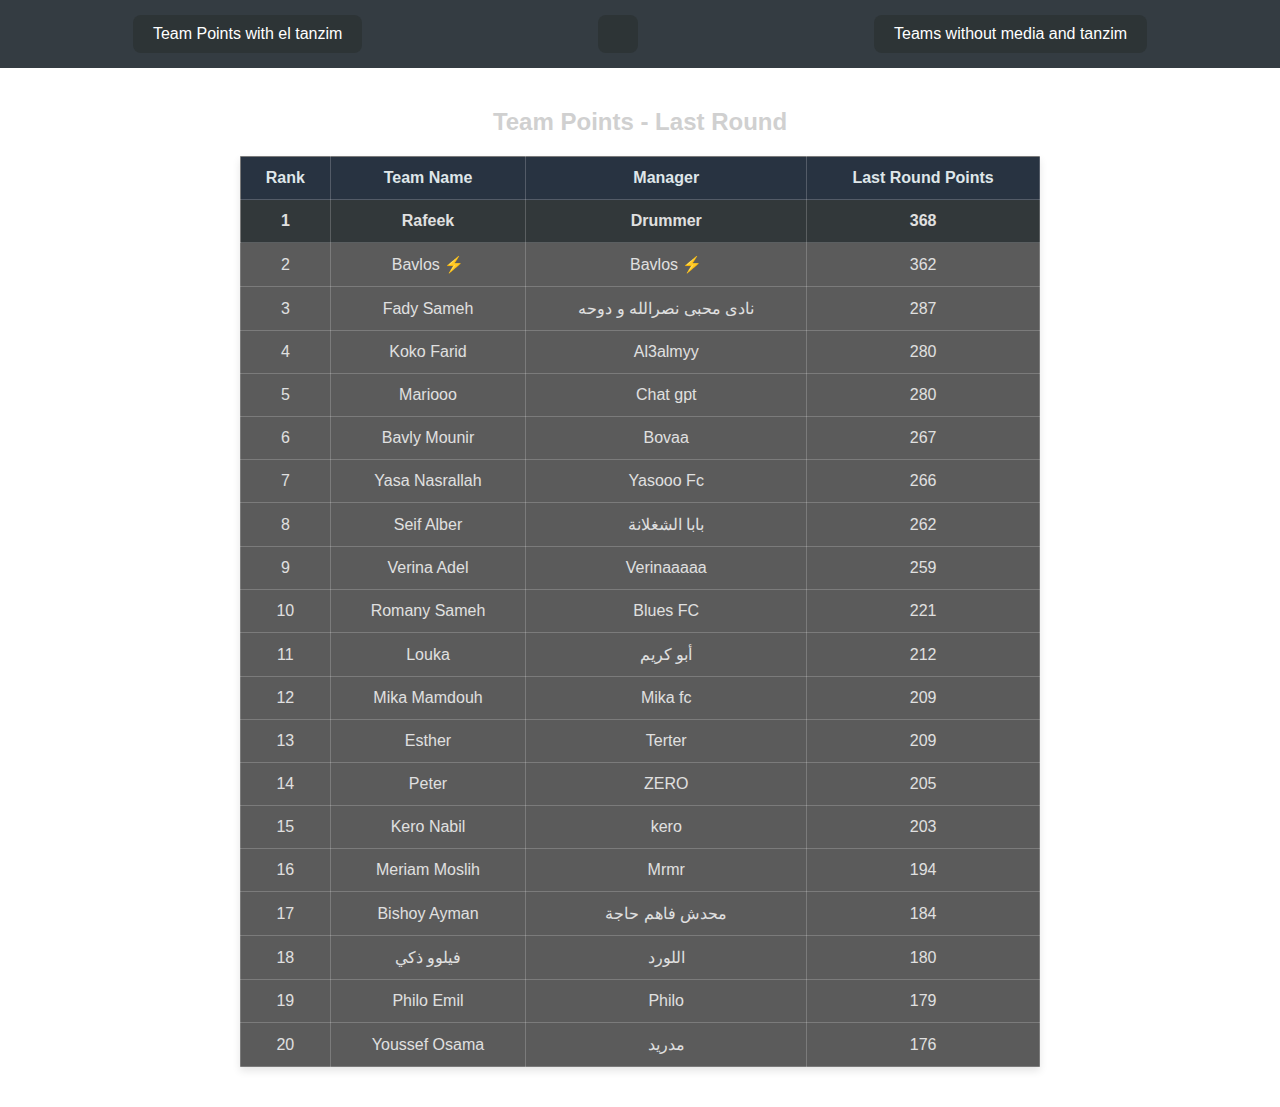
==== commit 35638c3a: "Update and rename index123 to index.html" ====
--- a/index.html
+++ b/index.html
@@ -2,157 +2,92 @@
 <html lang="en">
 <head>
     <meta charset="UTF-8">
+    <meta http-equiv="X-UA-Compatible" content="IE=edge">
     <meta name="viewport" content="width=device-width, initial-scale=1.0">
-    <title>Player Ranking</title>
-    <style>
-        body {
-            font-family: Arial, sans-serif;
-            display: flex;
-            flex-direction: column;
-            align-items: center;
-            justify-content: center;
-            height: 100vh;
-            margin: 0;
-            background: #f4f4f9;
-        }
-        .podium {
-            display: flex;
-            align-items: flex-end;
-            gap: 20px;
-        }
-        .player-card {
-            position: relative;
-            width: 120px;
-            height: 150px;
-            display: flex;
-            flex-direction: column;
-            align-items: center;
-            justify-content: center;
-            background: #ddd;
-            border-radius: 10px;
-            box-shadow: 0 4px 8px rgba(0, 0, 0, 0.1);
-            cursor: pointer;
-            transition: transform 0.3s, box-shadow 0.3s;
-        }
-        .player-card:hover {
-            transform: translateY(-10px);
-            box-shadow: 0 8px 16px rgba(0, 0, 0, 0.2);
-        }
-        .gold {
-            background: gold;
-            animation: pulse 2s infinite;
-        }
-        .silver {
-            background: silver;
-            animation: shimmer 2s linear infinite;
-        }
-        .bronze {
-            background: #cd7f32;
-            animation: spinIn 1s ease-out;
-        }
-        .player-name {
-            font-weight: bold;
-            margin-top: 10px;
-        }
-        @keyframes pulse {
-            0%, 100% { box-shadow: 0 0 10px rgba(255, 215, 0, 0.5); }
-            50% { box-shadow: 0 0 20px rgba(255, 215, 0, 1); }
-        }
-        @keyframes shimmer {
-            0% { background-position: -150%; }
-            100% { background-position: 150%; }
-        }
-        @keyframes spinIn {
-            0% { transform: rotateY(90deg); opacity: 0; }
-            100% { transform: rotateY(0deg); opacity: 1; }
-        }
-        .details {
-            margin-top: 20px;
-            width: 80%;
-            max-width: 600px;
-            background: #fff;
-            padding: 20px;
-            border-radius: 10px;
-            box-shadow: 0 4px 8px rgba(0, 0, 0, 0.1);
-            display: none;
-        }
-        .details table {
-            width: 100%;
-            border-collapse: collapse;
-        }
-        .details table th, .details table td {
-            padding: 10px;
-            text-align: left;
-            border-bottom: 1px solid #ddd;
-        }
-    </style>
+    <title>Fantasy League Dashboard</title>
+     
+    <link rel="stylesheet" href="style.css">
 </head>
 <body>
-    <div class="podium">
-        <div class="player-card silver" data-player="silver">
-            <div class="player-name">Silver</div>
-        </div>
-        <div class="player-card gold" data-player="gold">
-            <div class="player-name">Gold</div>
-        </div>
-        <div class="player-card bronze" data-player="bronze">
-            <div class="player-name">Bronze</div>
-        </div>
-    </div>
+    <header>
+        <nav>
+            <button onclick="showSection('fantasy-teams')">Team Points with el tanzim</button>
+            <button onclick="showSection('top-players')"></button>
+            <button onclick="showSection('all-teams')"> Teams without media and tanzim</button>
+        </nav>
+    </header>
+    <main>
+        <!-- Fantasy Teams Section -->
+        <section id="fantasy-teams" class="section active">
+            <h2>Team Points - Last Round</h2>
+            <table>
+                <thead>
+                    <tr>
+                        <th>Rank</th>
+                        <th>Team Name</th>
+                        <th>Manager</th>
+                        <th>Last Round Points</th>
+                    </tr>
+                </thead>
+                        <tbody>
+            <tr><td>1</td><td>Rafeek</td><td>Drummer</td><td>368</td></tr>
+            <tr><td>2</td><td>Bavlos ⚡</td><td>Bavlos ⚡</td><td>362</td></tr>
+            <tr><td>3</td><td>Fady Sameh</td><td>نادى محبى نصرالله و دوحه</td><td>287</td></tr>
+            <tr><td>4</td><td>Koko Farid</td><td>Al3almyy</td><td>280</td></tr>
+            <tr><td>5</td><td>Mariooo</td><td>Chat gpt</td><td>280</td></tr>
+            <tr><td>6</td><td>Bavly Mounir</td><td>Bovaa</td><td>267</td></tr>
+            <tr><td>7</td><td>Yasa Nasrallah</td><td>Yasooo Fc</td><td>266</td></tr>
+            <tr><td>8</td><td>Seif Alber</td><td>بابا الشغلانة</td><td>262</td></tr>
+            <tr><td>9</td><td>Verina Adel</td><td>Verinaaaaa</td><td>259</td></tr>
+            <tr><td>10</td><td>Romany Sameh</td><td>Blues FC</td><td>221</td></tr>
+            <tr><td>11</td><td>Louka</td><td>أبو كريم</td><td>212</td></tr>
+            <tr><td>12</td><td>Mika Mamdouh</td><td>Mika fc</td><td>209</td></tr>
+            <tr><td>13</td><td>Esther</td><td>Terter</td><td>209</td></tr>
+            <tr><td>14</td><td>Peter</td><td>ZERO</td><td>205</td></tr>
+            <tr><td>15</td><td>Kero Nabil</td><td>kero</td><td>203</td></tr>
+            <tr><td>16</td><td>Meriam Moslih</td><td>Mrmr</td><td>194</td></tr>
+            <tr><td>17</td><td>Bishoy Ayman</td><td>محدش فاهم حاجة</td><td>184</td></tr>
+            <tr><td>18</td><td>فيلوو ذكي</td><td>اللورد</td><td>180</td></tr>
+            <tr><td>19</td><td>Philo Emil</td><td>Philo</td><td>179</td></tr>
+            <tr><td>20</td><td>Youssef Osama</td><td>مدريد</td><td>176</td></tr>
+        </tbody>
+            </table>
+        </section>
 
-    <div class="details" id="details">
-        <h3>Player Details</h3>
-        <table>
-            <thead>
-                <tr>
-                    <th>Round</th>
-                    <th>Points</th>
-                </tr>
-            </thead>
-            <tbody id="details-body">
-                <!-- Dynamic content goes here -->
-            </tbody>
-        </table>
-    </div>
-
-    <script>
-        const players = {
-            gold: [
-                { round: 1, points: 50 },
-                { round: 2, points: 70 },
-                { round: 3, points: 90 },
-            ],
-            silver: [
-                { round: 1, points: 40 },
-                { round: 2, points: 60 },
-                { round: 3, points: 80 },
-            ],
-            bronze: [
-                { round: 1, points: 30 },
-                { round: 2, points: 50 },
-                { round: 3, points: 70 },
-            ],
-        };
-
-        const cards = document.querySelectorAll('.player-card');
-        const details = document.getElementById('details');
-        const detailsBody = document.getElementById('details-body');
-
-        cards.forEach(card => {
-            card.addEventListener('click', () => {
-                const player = card.dataset.player;
-                const data = players[player];
-
-                detailsBody.innerHTML = data.map(row => `
+          <!-- All Teams Section -->
+        <section id="all-teams" class="section">
+            <h2>All Teams Ranked by Total Points</h2>
+            <table>
+                <thead>
                     <tr>
-                        <td>${row.round}</td>
-                        <td>${row.points}</td>
+                        <th>Rank</th>
+                        <th>Player Name</th>
+                        <th>Team Name</th>
+                        <th>Total Points</th>
                     </tr>
-                `).join('');
-
-                details.style.display = 'block';
-            });
-        });
-    </script>
+                </thead>
+                       <tbody>
+                        <tr><td>1</td><td>Koko Farid</td><td>Al3almyy</td><td>280</td></tr>
+            <tr><td>2</td><td>Verina Adel</td><td>Verinaaaaa</td><td>259</td></tr>
+            <tr><td>3</td><td>Romany Sameh</td><td>Blues FC</td><td>221</td></tr>
+            <tr><td>4</td><td>Louka</td><td>أبو كريم</td><td>212</td></tr>
+            <tr><td>5</td><td>Mika Mamdouh</td><td>Mika fc</td><td>209</td></tr>
+            <tr><td>6</td><td>Esther</td><td>Terter</td><td>209</td></tr>
+            <tr><td>7</td><td>Kero Nabil</td><td>kero</td><td>203</td></tr>
+            <tr><td>8</td><td>Meriam Moslih</td><td>Mrmr</td><td>194</td></tr>
+            <tr><td>9</td><td>فيلوو ذكي</td><td>اللورد</td><td>180</td></tr>
+            <tr><td>10</td><td>Philo Emil</td><td>Philo</td><td>179</td></tr>
+            <tr><td>11</td><td>Youssef Osama</td><td>مدريد</td><td>176</td></tr>
+            <tr><td>12</td><td>Youssef Magdy</td><td>pasito</td><td>171</td></tr>
+            <tr><td>13</td><td>Mina Gamil</td><td>United</td><td>161</td></tr>
+            <tr><td>14</td><td>Marian Gobran Khalil</td><td>om karim</td><td>159</td></tr>
+            <tr><td>15</td><td>Youssef Zahy</td><td>jooo</td><td>152</td></tr>
+            <tr><td>16</td><td>Youssef Hany</td><td>Dr3m</td><td>148</td></tr>
+            <tr><td>17</td><td>Mariam Tarek</td><td>Marimocheck</td><td>138</td></tr>
+            <tr><td>18</td><td>Bishoy Emad</td><td>Bo4kaa4</td><td>133</td></tr>
+            <tr><td>19</td><td>Do7a</td><td>الدحادييح</td><td>120</td></tr>
+            <tr><td>20</td><td>Mario Wageh</td><td>Mario Wageh</td><td>114</td></tr>
+        </tbody>
+   
 </body>
-</html>
+    </html>
--- a/style.css
+++ b/style.css
@@ -0,0 +1,137 @@
+/* General Reset */
+* {
+    margin: 0;
+    padding: 0;
+    box-sizing: border-box;
+}
+
+body {
+    font-family: Arial, sans-serif;
+    background-image: url("https://raw.githubusercontent.com/DaweryElAsfar/DaweryElAsfar.github.io/refs/heads/main/modern-cricket-stadium-night.jpg");
+    background-size: cover;
+    background-position: center;
+    background-repeat: no-repeat;
+    color: #d0d0d0; /* Softer white for better readability */
+}
+
+/* Navigation Bar */
+nav {
+    background-color: rgba(30, 39, 46, 0.9); /* Darker navy background */
+    color: white;
+    display: flex;
+    justify-content: space-around;
+    padding: 15px;
+}
+
+nav button {
+    background-color: #2d3436; /* Darker shade for buttons */
+    color: white;
+    border: none;
+    padding: 10px 20px;
+    cursor: pointer;
+    font-size: 16px;
+    border-radius: 8px;
+    transition: background-color 0.3s ease;
+}
+
+nav button:hover {
+    background-color: #0984e3; /* Dark cyan on hover */
+}
+
+/* Section Styling */
+.section {
+    display: none;
+    margin: 40px auto;
+    max-width: 900px;
+    text-align: center;
+    position: relative;
+    z-index: 1;
+}
+
+.section.active {
+    display: block;
+}
+
+/* Table Styling */
+table {
+    margin: 20px auto;
+    width: 100%;
+    max-width: 800px;
+    border-collapse: collapse;
+    box-shadow: 0 4px 8px rgba(0, 0, 0, 0.1);
+    background-color: rgba(50, 50, 50, 0.8); /* Darker background for the table */
+}
+
+th, td {
+    border: 1px solid rgba(255, 255, 255, 0.2);
+    padding: 12px;
+    text-align: center;
+    color: #e0e0e0; /* Light gray for readability */
+    font-family: 'Verdana', sans-serif;
+    font-size: 1rem;
+}
+
+th {
+    background-color: rgba(34, 47, 62, 0.9); /* Darker navy for headers */
+    font-weight: bold;
+    color: #dfe6e9; /* Light gray for contrast */
+}
+
+tbody tr:hover {
+    background-color: rgba(255, 255, 255, 0.05); /* Subtle hover effect */
+}
+
+/* Special Style for the First Rank */
+tbody tr:first-child {
+    background-color: rgba(45, 52, 54, 0.9); /* Dark color for first rank */
+    color: #00cec9; /* Highlighted cyan text */
+    font-weight: bold;
+    animation: first-rank-glow 2s infinite alternate;
+}
+
+@keyframes first-rank-glow {
+    from {
+        box-shadow: 0 0 10px #81ecec;
+    }
+    to {
+        box-shadow: 0 0 20px #00cec9;
+    }
+}
+
+/* Player Card Styling */
+.player-card-container {
+    display: flex;
+    flex-wrap: wrap;
+    justify-content: center;
+    gap: 20px;
+    margin-top: 20px;
+}
+
+.player-card {
+    background-color: rgba(34, 47, 62, 0.9); /* Dark navy background */
+    color: #dfe6e9;
+    border-radius: 12px;
+    box-shadow: 0 8px 16px rgba(0, 0, 0, 0.2);
+    padding: 20px;
+    width: 250px;
+    text-align: center;
+    font-family: 'Verdana', sans-serif;
+    font-size: 1.1rem;
+    transition: transform 0.3s ease, box-shadow 0.3s ease;
+}
+
+.player-card:hover {
+    transform: translateY(-10px);
+    box-shadow: 0 12px 24px rgba(0, 0, 0, 0.3);
+}
+
+.player-card h3 {
+    font-size: 1.4rem;
+    margin-bottom: 10px;
+    color: #00cec9; /* Bright cyan for player name */
+}
+
+.player-card p {
+    font-size: 1rem;
+    color: #b2bec3; /* Softer light gray for player details */
+}
